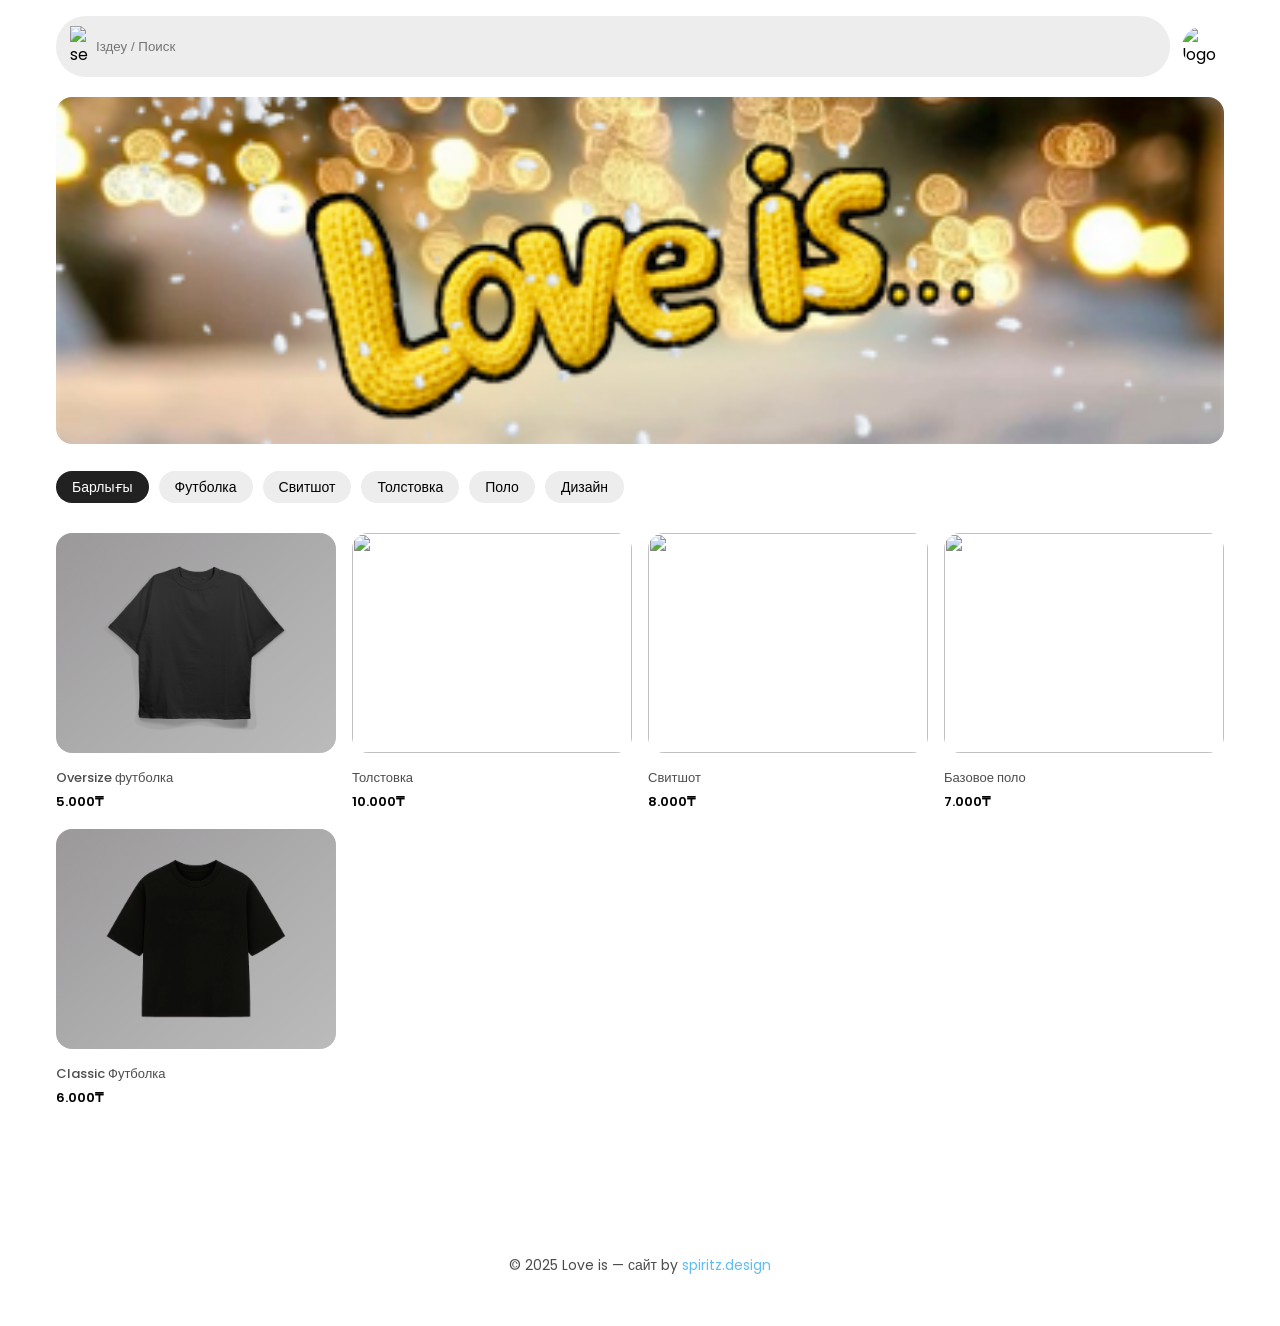
==== home.html @ b82f62c0 "Add files via upload" ====
<!DOCTYPE html>
<html lang="ru">
<head>
  <meta charset="UTF-8" />
  <meta name="viewport" content="width=device-width, initial-scale=1.0" />
  <title>Главная</title>
  <link rel="stylesheet" href="home-style.css" />
  <style>
@import url('https://fonts.googleapis.com/css2?family=Poppins:ital,wght@0,100;0,200;0,300;0,400;0,500;0,600;0,700;0,800;0,900;1,100;1,200;1,300;1,400;1,500;1,600;1,700;1,800;1,900&display=swap');
</style>
</head>
<body>

<div class="app">


  <!-- Header -->
  <header class="header">
    <div class="search-box">
  <img src="Search.png" alt="search">
  <input type="text" id="search-input" placeholder="Іздеу / Поиск">
  <span id="clear-search" style="display:none; cursor:pointer; margin-left:15px; font-size:20px; color:#999;">&times;</span>
</div>
    <img 
  class="logo" 
  src="spiritz.jpg" 
  alt="logo" 
  onclick="location.href='https://spiritz-site.github.io/spiritz/';" 
  style="cursor: pointer;">
  </header>

  <!-- Banner -->
  <section class="banner">
    <img src="banner.png" alt="banner">
  </section>


  <!-- Categories -->
  <section class="categories">
  <button class="category-btn active" data-filter="all">Барлығы</button>
  <button class="category-btn" data-filter="tshirt">Футболка</button>
  <button class="category-btn" data-filter="sweatshirt">Свитшот</button>
  <button class="category-btn" data-filter="hoodie">Толстовка</button>
  <button class="category-btn" data-filter="polo">Поло</button>
  <button class="category-btn" data-filter="designs">Дизайн</button>
</section>

  <!-- Products -->
  <section class="products">
  <div class="card tshirt"> <img src="black_tshirt.png" onclick="location.href='../clothes/tshirts.html'">
    <p>Oversize футболка</p>
    <span>5.000₸</span>
  </div>

  <div class="card hoodie"> <img src="navy_hoodie.png" onclick="location.href='../clothes/hoodies.html'">
    <p>Толстовка</p>
    <span>10.000₸</span>
  </div>
  <div class="card sweatshirt"> <img src="white_sweatshirt.png" onclick="location.href='../clothes/sweatshirts.html'">
    <p>Свитшот</p>
    <span>8.000₸</span>
  </div>
  <div class="card polo"> <img src="white_polo.png" onclick ="location.href='../clothes/polos.html'">
    <p>Базовое поло</p>
    <span>7.000₸</span>
  </div>
  <div class="card classic-tshirt"> <img src="black_classic_tshirt.png" onclick ="location.href='../clothes/classic-tshirt.html'">
    <p>Classic Футболка</p>
    <span>6.000₸</span>
  </section>
  
</div>
<script>
  
  const searchInput = document.getElementById('search-input');
  const clearBtn = document.getElementById('clear-search');
  const buttons = document.querySelectorAll('.category-btn');
  const cards = document.querySelectorAll('.card');

  let currentCategory = 'all';

  function filterProducts() {
    const searchText = searchInput.value.toLowerCase();
    
    // Показываем/скрываем крестик
    clearBtn.style.display = searchText.length > 0 ? 'block' : 'none';

    cards.forEach(card => {
      const title = card.querySelector('p').textContent.toLowerCase();
      const matchesSearch = title.includes(searchText);
      const matchesCategory = currentCategory === 'all' || card.classList.contains(currentCategory);

      card.style.display = (matchesSearch && matchesCategory) ? 'block' : 'none';
    });
  }

  // Логика поиска
  searchInput.addEventListener('input', filterProducts);

  // Логика крестика
  clearBtn.addEventListener('click', () => {
    searchInput.value = '';
    filterProducts();
    searchInput.focus();
  });

  // Логика кнопок категорий
  buttons.forEach(button => {
    button.addEventListener('click', () => {
      buttons.forEach(btn => btn.classList.remove('active'));
      button.classList.add('active');
      currentCategory = button.getAttribute('data-filter');
      filterProducts();
    });
  });
  
</script>
<footer>© 2025 Love is — сайт by <a href="https://spiritz-site.github.io/spiritz/" target="_blank" style="color:#1DA1F2; text-decoration:none;">spiritz.design</a></footer>
<style>
  .card {
  /* Другие ваши стили (ширина, фон и т.д.) */
  
  /* Добавляем плавность */
  transition: transform 0.3s ease; 
}

.card:hover {
  transform: scale(1.05);
}
.card:hover {
  transform: scale(1.05);
}  
</style>
</html>
---- home-style.css ----
* {
  margin: 0;
  padding: 0;
  box-sizing: border-box;
}

body {
  font-family: "Poppins", sans-serif;
  background: #fff;
}

.app {
  max-width: 430px;
  margin: 0 auto;
  padding: 16px;
}

/* HEADER */
.header {
  display: flex;
  align-items: center;
  gap: 12px;
}

.search-box {
  flex: 1;
  display: flex;
  align-items: center;
  gap: 8px;
  background: #eeeded;
  padding: 10px 14px;
  border-radius: 30px;
}

.search-box img {
  width: 18px;
}

.search-box input {
  border: none;
  outline: none;
  background: transparent;
  width: 100%;
}

.logo {
  width: 42px;
  height: 42px;
  border-radius: 50%;
  object-fit: cover;
}

/* BANNER */
.banner {
  margin: 20px 0;
}

.banner img {
  width: 100%;
  border-radius: 16px;
}

/* CATEGORIES */
.categories {
  display: flex;
  flex-wrap: wrap;
  gap: 10px;
  overflow-x: auto;
  padding-bottom: 10px;
}

.categories button {
  padding: 8px 16px;
  border-radius: 20px;
  border: none;
  background: #eeeded;
  font-size: 14px;
  white-space: nowrap;
}

.categories .active {
  background: #212121;
  color: #fff;
}

/* PRODUCTS */
.products {
  display: grid;
  grid-template-columns: repeat(2, 1fr);
  gap: 16px;
  margin-top: 20px;
}

.card img {
  width: 100%;
  height: 220px;
  object-fit: cover;
  border-radius: 16px;
}

.card p {
  font-weight: 500;
  margin-top: 8px;
  font-size: 13px;
  color: rgba(0,0,0,0.7);
}

.card span {
  font-weight: 600;
  font-size: 13px;
}

/* TABLET */
@media (min-width: 768px) {
  .app {
    max-width: 768px;
  }

  .products {
    grid-template-columns: repeat(3, 1fr);
  }
}

/* DESKTOP */
@media (min-width: 1024px) {
  .app {
    max-width: 1200px;
  }

  .products {
    grid-template-columns: repeat(4, 1fr);
  }
}
.click-layer {
  position: fixed;
  inset: 0;
  cursor: pointer;
  z-index: 5;
}
.click-layer {
  position: fixed;
  inset: 0;
  cursor: pointer;
  z-index: 5;
}
footer { padding: 50px 40px; text-align: center; opacity: .7; margin-top: 80px; font-size: 14px; }
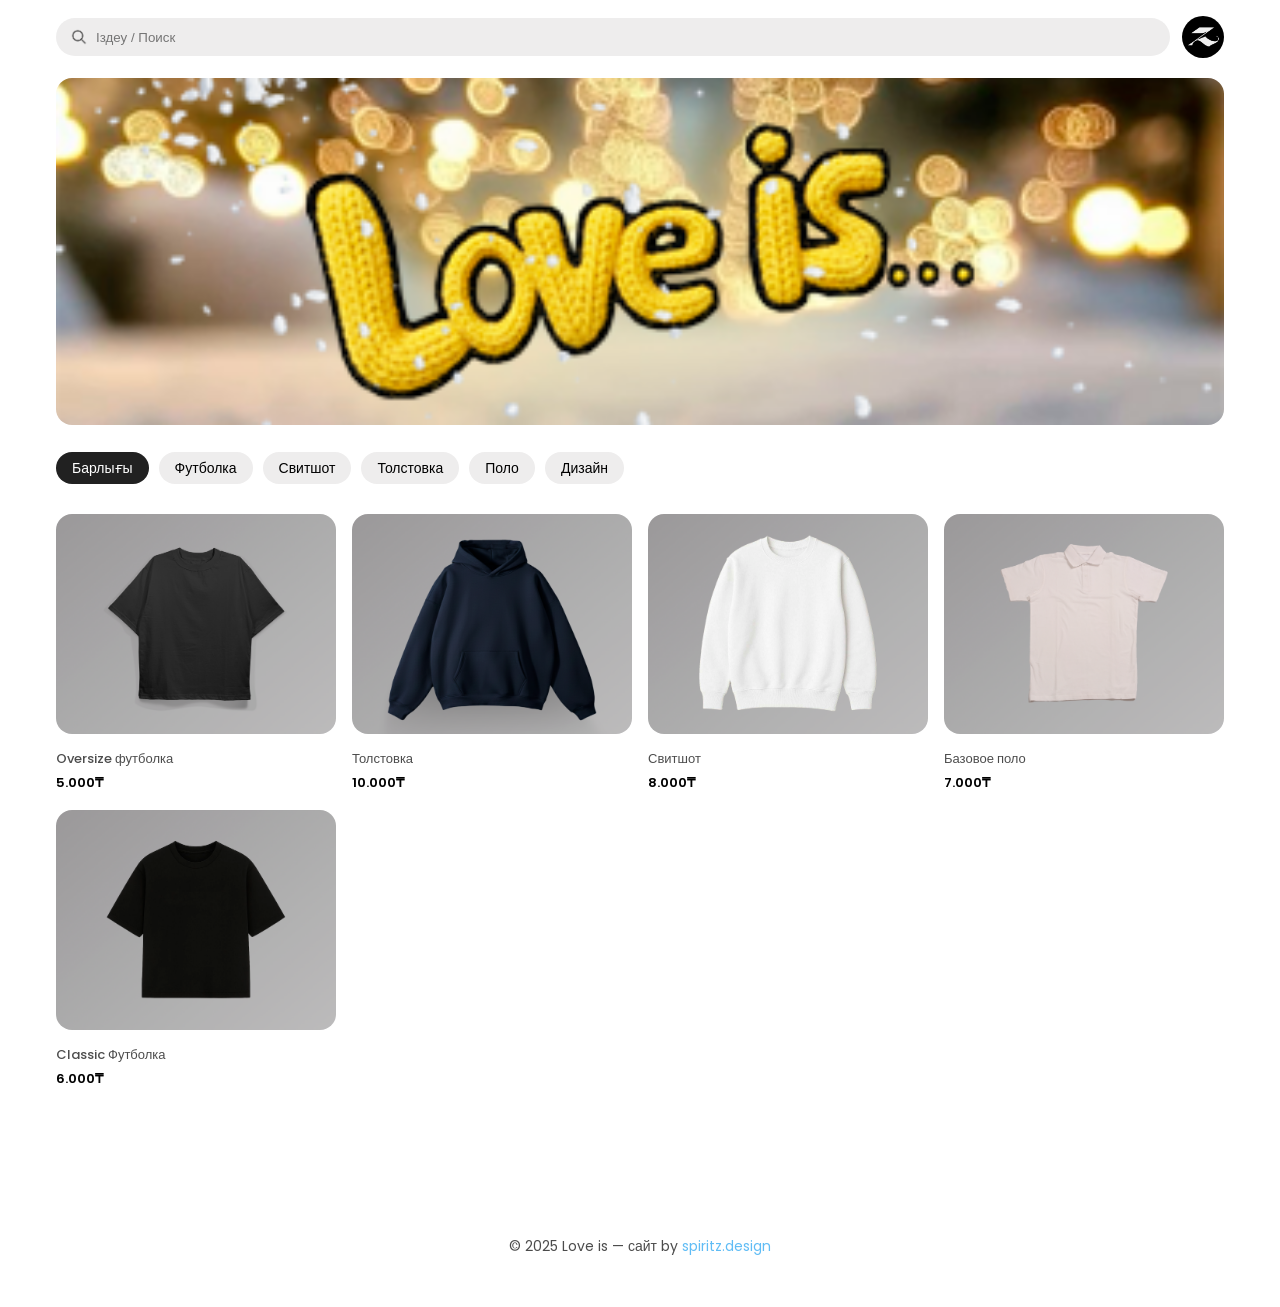
==== commit 3e1f9034: "Add files via upload" ====
--- a/home.html
+++ b/home.html
@@ -47,24 +47,24 @@
 
   <!-- Products -->
   <section class="products">
-  <div class="card tshirt"> <img src="black_tshirt.png" onclick="location.href='../clothes/tshirts.html'">
+  <div class="card tshirt"> <img src="black_tshirt.png" onclick="location.href='tshirts.html'">
     <p>Oversize футболка</p>
     <span>5.000₸</span>
   </div>
 
-  <div class="card hoodie"> <img src="navy_hoodie.png" onclick="location.href='../clothes/hoodies.html'">
+  <div class="card hoodie"> <img src="navy_hoodie.png" onclick="location.href='hoodies.html'">
     <p>Толстовка</p>
     <span>10.000₸</span>
   </div>
-  <div class="card sweatshirt"> <img src="white_sweatshirt.png" onclick="location.href='../clothes/sweatshirts.html'">
+  <div class="card sweatshirt"> <img src="white_sweatshirt.png" onclick="location.href='sweatshirts.html'">
     <p>Свитшот</p>
     <span>8.000₸</span>
   </div>
-  <div class="card polo"> <img src="white_polo.png" onclick ="location.href='../clothes/polos.html'">
+  <div class="card polo"> <img src="white_polo.png" onclick ="location.href='polos.html'">
     <p>Базовое поло</p>
     <span>7.000₸</span>
   </div>
-  <div class="card classic-tshirt"> <img src="black_classic_tshirt.png" onclick ="location.href='../clothes/classic-tshirt.html'">
+  <div class="card classic-tshirt"> <img src="black_classic_tshirt.png" onclick ="location.href='classic-tshirt.html'">
     <p>Classic Футболка</p>
     <span>6.000₸</span>
   </section>
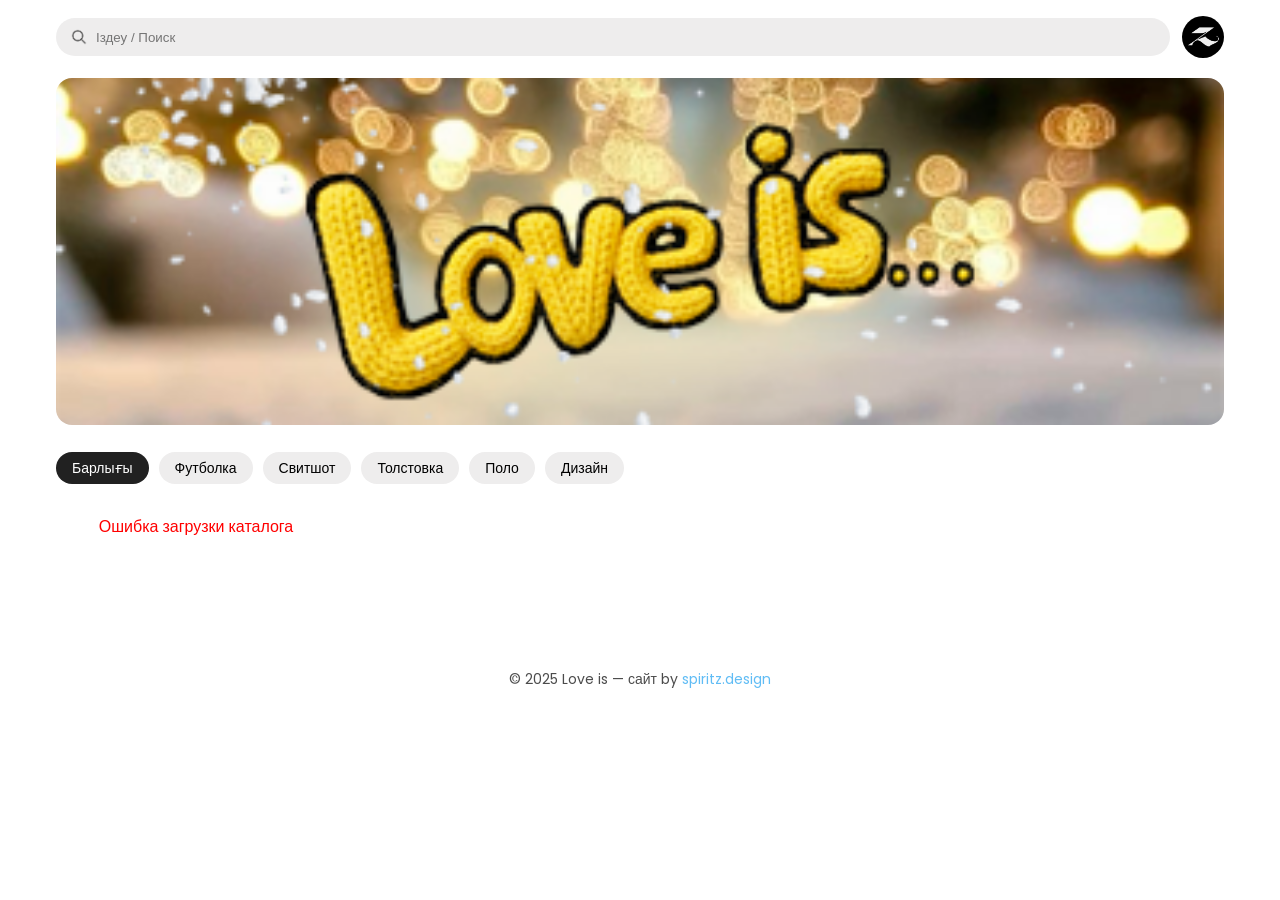
==== commit 968f01f8: "Add files via upload" ====
--- a/home.html
+++ b/home.html
@@ -6,129 +6,140 @@
   <title>Главная</title>
   <link rel="stylesheet" href="home-style.css" />
   <style>
-@import url('https://fonts.googleapis.com/css2?family=Poppins:ital,wght@0,100;0,200;0,300;0,400;0,500;0,600;0,700;0,800;0,900;1,100;1,200;1,300;1,400;1,500;1,600;1,700;1,800;1,900&display=swap');
-</style>
+    @import url('https://fonts.googleapis.com/css2?family=Poppins:wght@300;400;500;600;700&display=swap');
+    
+    .card { transition: transform 0.3s ease; cursor: pointer; }
+    .card:hover { transform: scale(1.05); }
+    /* Спиннер загрузки */
+    #loading { text-align: center; padding: 20px; font-size: 18px; color: #666; }
+  </style>
 </head>
 <body>
 
 <div class="app">
-
-
-  <!-- Header -->
   <header class="header">
     <div class="search-box">
-  <img src="Search.png" alt="search">
-  <input type="text" id="search-input" placeholder="Іздеу / Поиск">
-  <span id="clear-search" style="display:none; cursor:pointer; margin-left:15px; font-size:20px; color:#999;">&times;</span>
-</div>
-    <img 
-  class="logo" 
-  src="spiritz.jpg" 
-  alt="logo" 
-  onclick="location.href='https://spiritz-site.github.io/spiritz/';" 
-  style="cursor: pointer;">
+      <img src="Search.png" alt="search">
+      <input type="text" id="search-input" placeholder="Іздеу / Поиск">
+      <span id="clear-search" style="display:none; cursor:pointer; margin-left:15px; font-size:20px; color:#999;">&times;</span>
+    </div>
+    <img class="logo" src="spiritz.jpg" alt="logo" onclick="location.href='index.html';" style="cursor: pointer;">
   </header>
 
-  <!-- Banner -->
   <section class="banner">
     <img src="banner.png" alt="banner">
   </section>
 
+  <section class="categories">
+    <button class="category-btn active" data-filter="all">Барлығы</button>
+    <button class="category-btn" data-filter="tshirt">Футболка</button>
+    <button class="category-btn" data-filter="sweatshirt">Свитшот</button>
+    <button class="category-btn" data-filter="hoodie">Толстовка</button>
+    <button class="category-btn" data-filter="polo">Поло</button>
+    <button class="category-btn" data-filter="designs">Дизайн</button>
+  </section>
 
-  <!-- Categories -->
-  <section class="categories">
-  <button class="category-btn active" data-filter="all">Барлығы</button>
-  <button class="category-btn" data-filter="tshirt">Футболка</button>
-  <button class="category-btn" data-filter="sweatshirt">Свитшот</button>
-  <button class="category-btn" data-filter="hoodie">Толстовка</button>
-  <button class="category-btn" data-filter="polo">Поло</button>
-  <button class="category-btn" data-filter="designs">Дизайн</button>
-</section>
+  <section class="products" id="products-container">
+    <div id="loading">Загрузка товаров...</div>
+    </section>
+  
+  <footer>© 2025 Love is — сайт by <a href="#" style="color:#1DA1F2; text-decoration:none;">spiritz.design</a></footer>
+</div>
 
-  <!-- Products -->
-  <section class="products">
-  <div class="card tshirt"> <img src="black_tshirt.png" onclick="location.href='tshirts.html'">
-    <p>Oversize футболка</p>
-    <span>5.000₸</span>
-  </div>
+<script>
+  // ВСТАВЬТЕ СЮДА ССЫЛКУ НА ВАШ CSV (из Google Sheets "Опубликовать в интернете")
+  const SHEET_CSV_URL = 'https://docs.google.com/spreadsheets/d/e/2PACX-1vRpiAioBFnkMpw75uD--nBtz9zsjEcOBtN72qQFCfV_zvI9UYzKiQnM6eOMr51PNkSLWp_V8FPoxMt_/pub?output=csv'; 
 
-  <div class="card hoodie"> <img src="navy_hoodie.png" onclick="location.href='hoodies.html'">
-    <p>Толстовка</p>
-    <span>10.000₸</span>
-  </div>
-  <div class="card sweatshirt"> <img src="white_sweatshirt.png" onclick="location.href='sweatshirts.html'">
-    <p>Свитшот</p>
-    <span>8.000₸</span>
-  </div>
-  <div class="card polo"> <img src="white_polo.png" onclick ="location.href='polos.html'">
-    <p>Базовое поло</p>
-    <span>7.000₸</span>
-  </div>
-  <div class="card classic-tshirt"> <img src="black_classic_tshirt.png" onclick ="location.href='classic-tshirt.html'">
-    <p>Classic Футболка</p>
-    <span>6.000₸</span>
-  </section>
-  
-</div>
-<script>
-  
+  const container = document.getElementById('products-container');
   const searchInput = document.getElementById('search-input');
   const clearBtn = document.getElementById('clear-search');
-  const buttons = document.querySelectorAll('.category-btn');
-  const cards = document.querySelectorAll('.card');
-
+  const categoryBtns = document.querySelectorAll('.category-btn');
+  
+  let allProducts = [];
   let currentCategory = 'all';
 
-  function filterProducts() {
-    const searchText = searchInput.value.toLowerCase();
+  // 1. Загрузка данных
+  fetch(SHEET_CSV_URL)
+    .then(res => res.text())
+    .then(csvText => {
+      allProducts = csvToJSON(csvText);
+      renderProducts(allProducts);
+    })
+    .catch(err => {
+      container.innerHTML = '<p style="text-align:center; color:red;">Ошибка загрузки каталога</p>';
+      console.error(err);
+    });
+
+  // 2. Функция рендера карточек
+  function renderProducts(products) {
+    container.innerHTML = '';
     
-    // Показываем/скрываем крестик
-    clearBtn.style.display = searchText.length > 0 ? 'block' : 'none';
+    if (products.length === 0) {
+      container.innerHTML = '<p style="padding:20px;">Ничего не найдено</p>';
+      return;
+    }
 
-    cards.forEach(card => {
-      const title = card.querySelector('p').textContent.toLowerCase();
-      const matchesSearch = title.includes(searchText);
-      const matchesCategory = currentCategory === 'all' || card.classList.contains(currentCategory);
+    products.forEach(product => {
+      // Фильтрация
+      const matchesCategory = currentCategory === 'all' || product.category === currentCategory;
+      const matchesSearch = product.title.toLowerCase().includes(searchInput.value.toLowerCase());
 
-      card.style.display = (matchesSearch && matchesCategory) ? 'block' : 'none';
+      if (matchesCategory && matchesSearch) {
+        const card = document.createElement('div');
+        card.className = `card ${product.category}`;
+        // При клике переходим на product.html с ID товара
+        card.onclick = () => location.href = `product.html?id=${product.id}`;
+        
+        card.innerHTML = `
+          <img src="${product.main_image}" alt="${product.title}">
+          <p>${product.title}</p>
+          <span>${product.price}₸</span>
+        `;
+        container.appendChild(card);
+      }
     });
+    
+    // Управление крестиком поиска
+    clearBtn.style.display = searchInput.value.length > 0 ? 'block' : 'none';
   }
 
-  // Логика поиска
-  searchInput.addEventListener('input', filterProducts);
-
-  // Логика крестика
+  // 3. Обработчики событий
+  searchInput.addEventListener('input', () => renderProducts(allProducts));
+  
   clearBtn.addEventListener('click', () => {
     searchInput.value = '';
-    filterProducts();
+    renderProducts(allProducts);
     searchInput.focus();
   });
 
-  // Логика кнопок категорий
-  buttons.forEach(button => {
-    button.addEventListener('click', () => {
-      buttons.forEach(btn => btn.classList.remove('active'));
-      button.classList.add('active');
-      currentCategory = button.getAttribute('data-filter');
-      filterProducts();
+  categoryBtns.forEach(btn => {
+    btn.addEventListener('click', () => {
+      categoryBtns.forEach(b => b.classList.remove('active'));
+      btn.classList.add('active');
+      currentCategory = btn.getAttribute('data-filter');
+      renderProducts(allProducts);
     });
   });
-  
+
+  // 4. Парсер CSV в JSON
+  function csvToJSON(csv) {
+    const lines = csv.split('\n');
+    const result = [];
+    const headers = lines[0].split(',').map(h => h.trim());
+
+    for (let i = 1; i < lines.length; i++) {
+      if (!lines[i]) continue;
+      // Простой сплит по запятой (внимание: не используйте запятые внутри описания в Google Sheets!)
+      const obj = {};
+      const currentline = lines[i].split(','); 
+
+      headers.forEach((header, index) => {
+        obj[header] = currentline[index] ? currentline[index].trim() : '';
+      });
+      result.push(obj);
+    }
+    return result;
+  }
 </script>
-<footer>© 2025 Love is — сайт by <a href="https://spiritz-site.github.io/spiritz/" target="_blank" style="color:#1DA1F2; text-decoration:none;">spiritz.design</a></footer>
-<style>
-  .card {
-  /* Другие ваши стили (ширина, фон и т.д.) */
-  
-  /* Добавляем плавность */
-  transition: transform 0.3s ease; 
-}
-
-.card:hover {
-  transform: scale(1.05);
-}
-.card:hover {
-  transform: scale(1.05);
-}  
-</style>
-</html>
+</body>
+</html>
